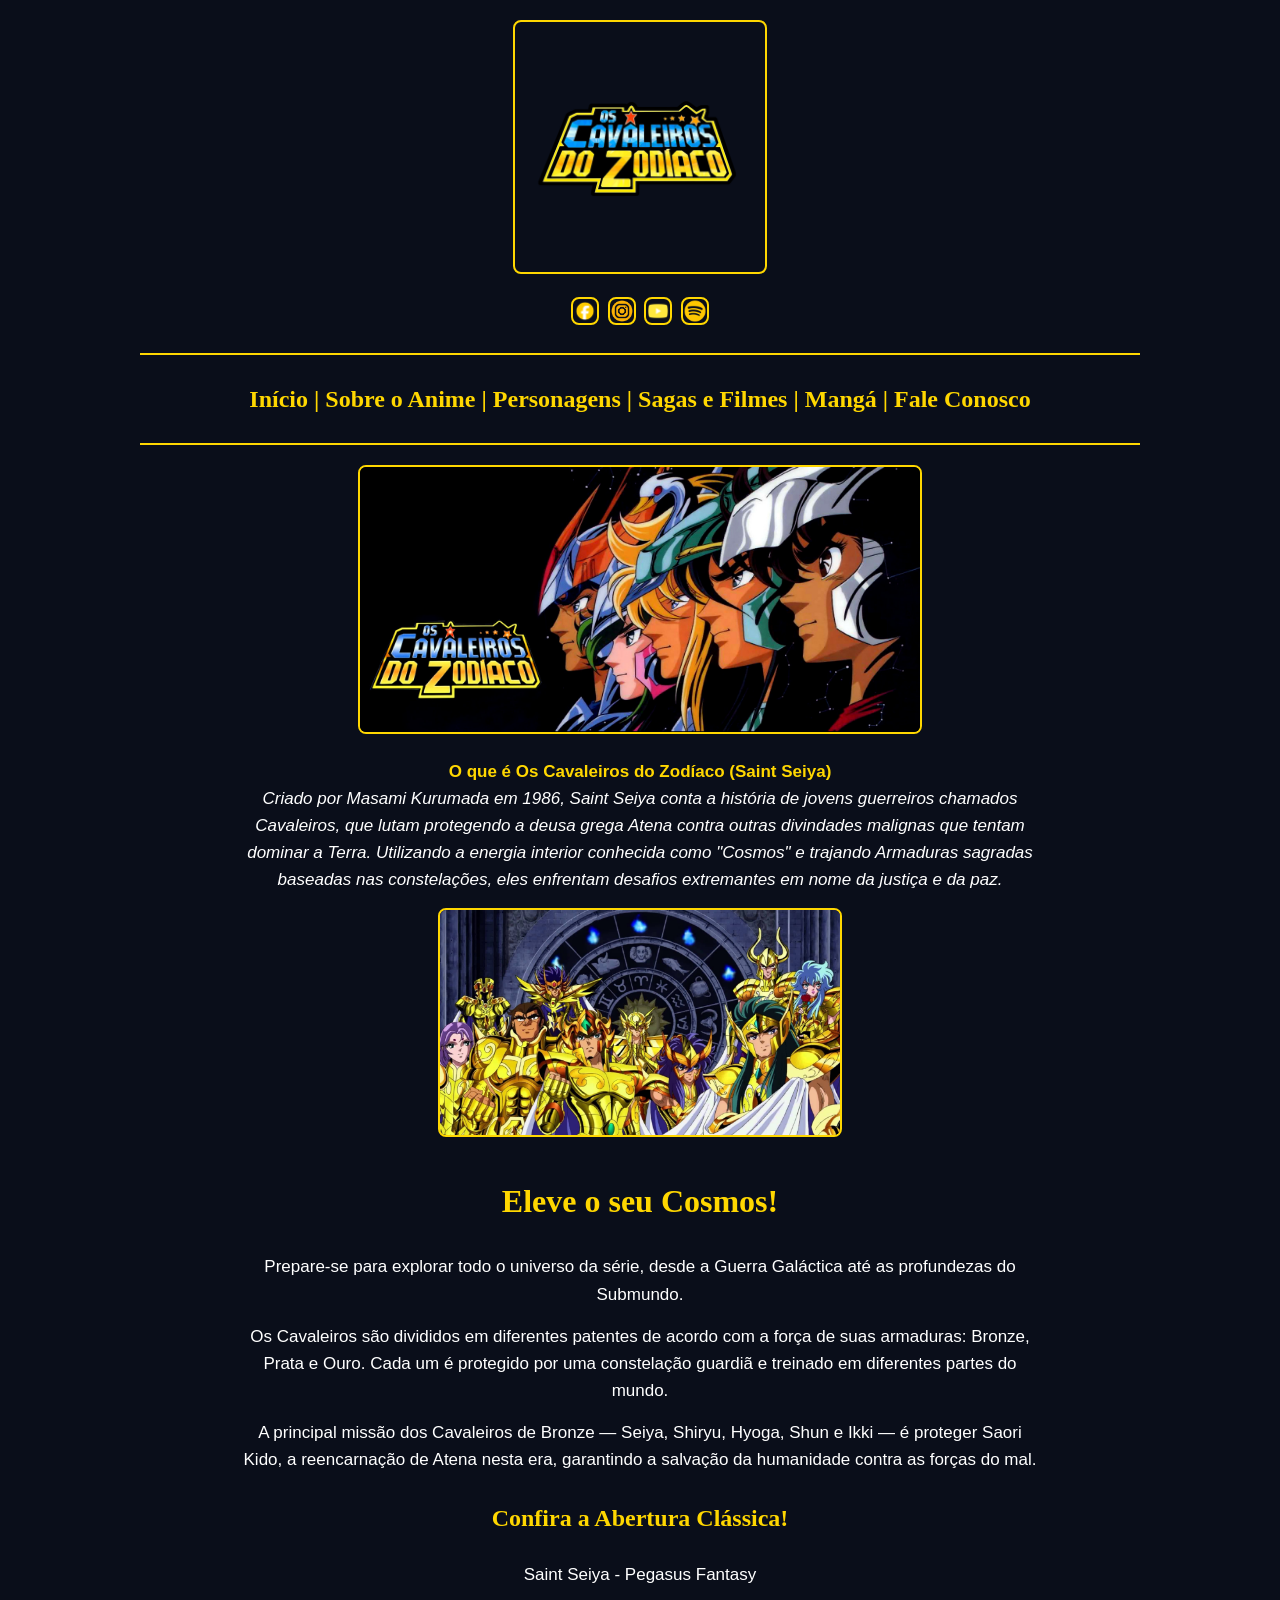
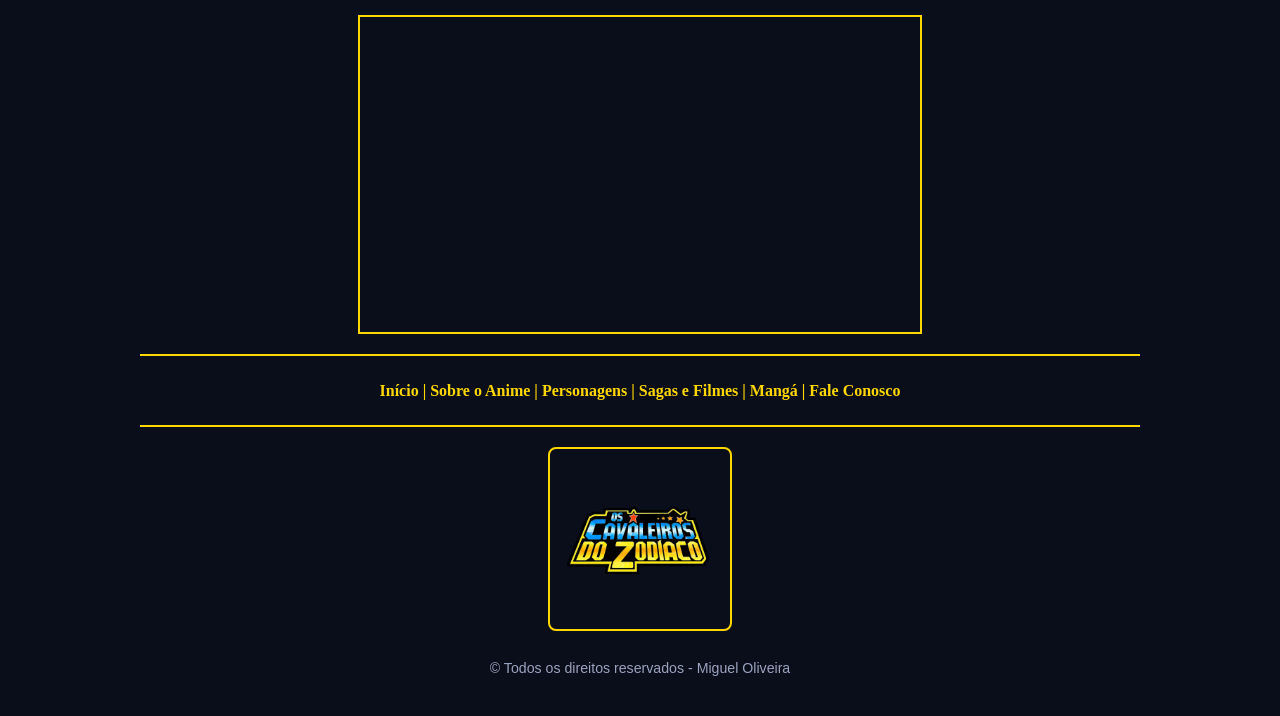
==== index.html @ 059161a7 "Primeiro Commit do Projeto UC" ====
<!DOCTYPE html>
<html lang="pt-br">

<head>
    <title>Os Cavaleiros do Zodíaco - Portal Oficial</title>
    <meta charset="UTF-8" />
    <meta name="viewport" content="width=device-width, initial-scale=1" />
    <link rel="stylesheet" href="./css/style.css" />
</head>

<body bgcolor="#0a0e1a" text="#ffffff" link="#ffd700" vlink="#ffaa00" alink="#ffffff">

    <!-- Cabeçalho do sistema -->
    <p align="center">
        <a href="./index.html">
            <img src="./img/logo_cdz.webp" width="250" alt="Logomarca Os Cavaleiros do Zodíaco"
                title="Logomarca Os Cavaleiros do Zodíaco" />
        </a>
    </p>
    
    <!-- Redes Sociais do Fansite/Anime -->
    <p align="center">
        <a href="https://www.facebook.com/CavaleirosOficial/" target="_blank">
            <img src="./img/icon_facebook.png" width="24" alt="Facebook" title="Facebook" hspace="2" />
        </a>
        <a href="https://www.instagram.com/cdzdozodiaco/" target="_blank">
            <img src="./img/icon_instagram.png" width="24" alt="Instagram" title="Instagram" hspace="2" />
        </a>
        <a href="https://youtu.be/Nds9oPVLATc?si=Tyj_J-yz6NotWlIQ" target="_blank">
            <img src="./img/icon_youtube.png" width="24" alt="Youtube" title="Youtube" hspace="2" />
        </a>
        <a href="https://open.spotify.com/playlist/7ErWVzX0GpHJE0GHWWP52S" target="_blank">
            <img src="./img/icon_spotify.png" width="24" alt="Spotify" title="Spotify" hspace="2" />
        </a>
    </p>
    <hr color="#ffd700" />

    <!-- Menu do sistema -->
    <h3 align="center">
        <a href="./index.html">Início</a> |
        <a href="./pages/sobre.html">Sobre o Anime</a> |
        <a href="./pages/personagens.html">Personagens</a> |
        <a href="./pages/sagas.html">Sagas e Filmes</a> |
        <a href="./pages/manga.html">Mangá</a> |
        <a href="./pages/contato.html">Fale Conosco</a>
    </h3>
    <hr color="#ffd700" />

    <!-- Banner Principal -->
    <p align="center">
        <img src="./img/banner_cavaleiros.jpg" width="70%" height="auto" alt="Banner Cavaleiros de Bronze"
            title="Os Cavaleiros de Atena" />
    </p>

    <!-- Apresentação Principal -->
    <p align="center">
        <font color="#ffd700"><strong>O que é Os Cavaleiros do Zodíaco (Saint Seiya)</strong></font>
        <br />
        <em>
            Criado por Masami Kurumada em 1986, Saint Seiya conta a história de jovens guerreiros chamados Cavaleiros, 
            que lutam protegendo a deusa grega Atena contra outras divindades malignas que tentam dominar a Terra. 
            Utilizando a energia interior conhecida como "Cosmos" e trajando Armaduras sagradas baseadas nas constelações, 
            eles enfrentam desafios extremantes em nome da justiça e da paz.
        </em>
    </p>

    <p align="center">
        <img src="./img/card_cavaleiros.jpg" width="50%" height="auto" alt="Banner Cavaleiros de Ouro"
            title="Os 12 Cavaleiros de Ouro" border="2" />
    </p>

    <h2 align="center"><font color="#ffd700">Eleve o seu Cosmos!</font></h2>
    <p align="center">
        Prepare-se para explorar todo o universo da série, desde a Guerra Galáctica até as profundezas do Submundo.
    </p>
    <p align="center">
        Os Cavaleiros são divididos em diferentes patentes de acordo com a força de suas armaduras: Bronze, Prata e Ouro. 
        Cada um é protegido por uma constelação guardiã e treinado em diferentes partes do mundo.
    </p>
    <p align="center">
        A principal missão dos Cavaleiros de Bronze — Seiya, Shiryu, Hyoga, Shun e Ikki — é proteger Saori Kido, a reencarnação de Atena nesta era, garantindo a salvação da humanidade contra as forças do mal.
    </p>

    <!-- Vídeo Abertura clássica -->
    <h3 align="center"><font color="#ffd700">Confira a Abertura Clássica!</font></h3>
    <p align="center">
        Saint Seiya - Pegasus Fantasy
        <br /><br />
        <iframe width="560" height="315" src="https://www.youtube.com/embed/Nds9oPVLATc?si=rJUjo8KPymrvxfhX" title="YouTube video player" frameborder="0" allow="accelerometer; autoplay; clipboard-write; encrypted-media; gyroscope; picture-in-picture; web-share" referrerpolicy="strict-origin-when-cross-origin" allowfullscreen></iframe>

    <hr color="#ffd700" />
    <!-- Rodapé de Navegação -->
    <h4 align="center">
        <a href="./index.html">Início</a> |
        <a href="./pages/sobre.html">Sobre o Anime</a> |
        <a href="./pages/personagens.html">Personagens</a> |
        <a href="./pages/sagas.html">Sagas e Filmes</a> |
        <a href="./pages/manga.html">Mangá</a> |
        <a href="./pages/contato.html">Fale Conosco</a>
    </h4>
    <hr color="#ffd700" />

    <p align="center">
        <img src="./img/logo_cdz.webp" width="180" alt="Logomarca Os Cavaleiros do Zodíaco" title="Logomarca Os Cavaleiros do Zodíaco" />
    </p>

    <p align="center">
        <small>© Todos os direitos reservados - Miguel Oliveira</small>
    </p>
</body>

</html>
---- css/style.css ----
/* ===== Os Cavaleiros do Zodíaco - CSS simples ===== */

/* Corpo da página */
body {
    background-color: #0a0e1a;
    color: #ffffff;
    font-family: Arial, Helvetica, sans-serif;
    font-size: 17px;
    line-height: 1.6;
    max-width: 1000px;
    margin: 0 auto;
    padding: 20px;
}

/* Títulos */
h2, h3, h4 {
    font-family: Georgia, "Times New Roman", serif;
    color: #ffd700;
}

h2 {
    font-size: 32px;
    margin-top: 30px;
}

h3 {
    font-size: 24px;
    margin-top: 25px;
}

h4 {
    font-size: 16px;
}

/* Textos */
p {
    max-width: 800px;
    margin: 0 auto 15px auto;
}

/* Links e menu */
a {
    color: #ffd700;
    text-decoration: none;
}

a:visited {
    color: #ffaa00;
}

a:hover {
    color: #ffffff;
    text-decoration: underline;
}

/* Linhas divisórias */
hr {
    border: 0;
    border-top: 2px solid #ffd700;
    margin: 20px 0;
}

/* Imagens */
img {
    max-width: 100%;
    height: auto;
}

/* Imagens de conteúdo ganham borda dourada */
p img[width] {
    border: 2px solid #ffd700;
    border-radius: 8px;
}

/* Vídeo */
iframe {
    display: block;
    max-width: 100%;
    margin: 0 auto 20px auto;
    border: 2px solid #ffd700;
}

/* Tabelas */
table {
    border-collapse: collapse;
    margin: 20px auto;
    max-width: 100%;
    background-color: #161f36;
}

th {
    background-color: #ffd700;
    color: #0a0e1a;
    padding: 10px;
}

td {
    border: 1px solid #ffd700;
    padding: 10px;
}

tr:hover td {
    background-color: #1f2b4d;
}

/* Formulário */
input, select, textarea {
    background-color: #0a0e1a;
    color: #ffffff;
    border: 1px solid #ffd700;
    border-radius: 4px;
    padding: 6px;
    font-size: 16px;
}

input[type="submit"] {
    background-color: #ffd700;
    color: #0a0e1a;
    font-weight: bold;
    cursor: pointer;
}

input[type="reset"] {
    cursor: pointer;
}

input[type="submit"]:hover {
    background-color: #ffffff;
}

/* Rodapé */
small {
    color: #9aa3bf;
}
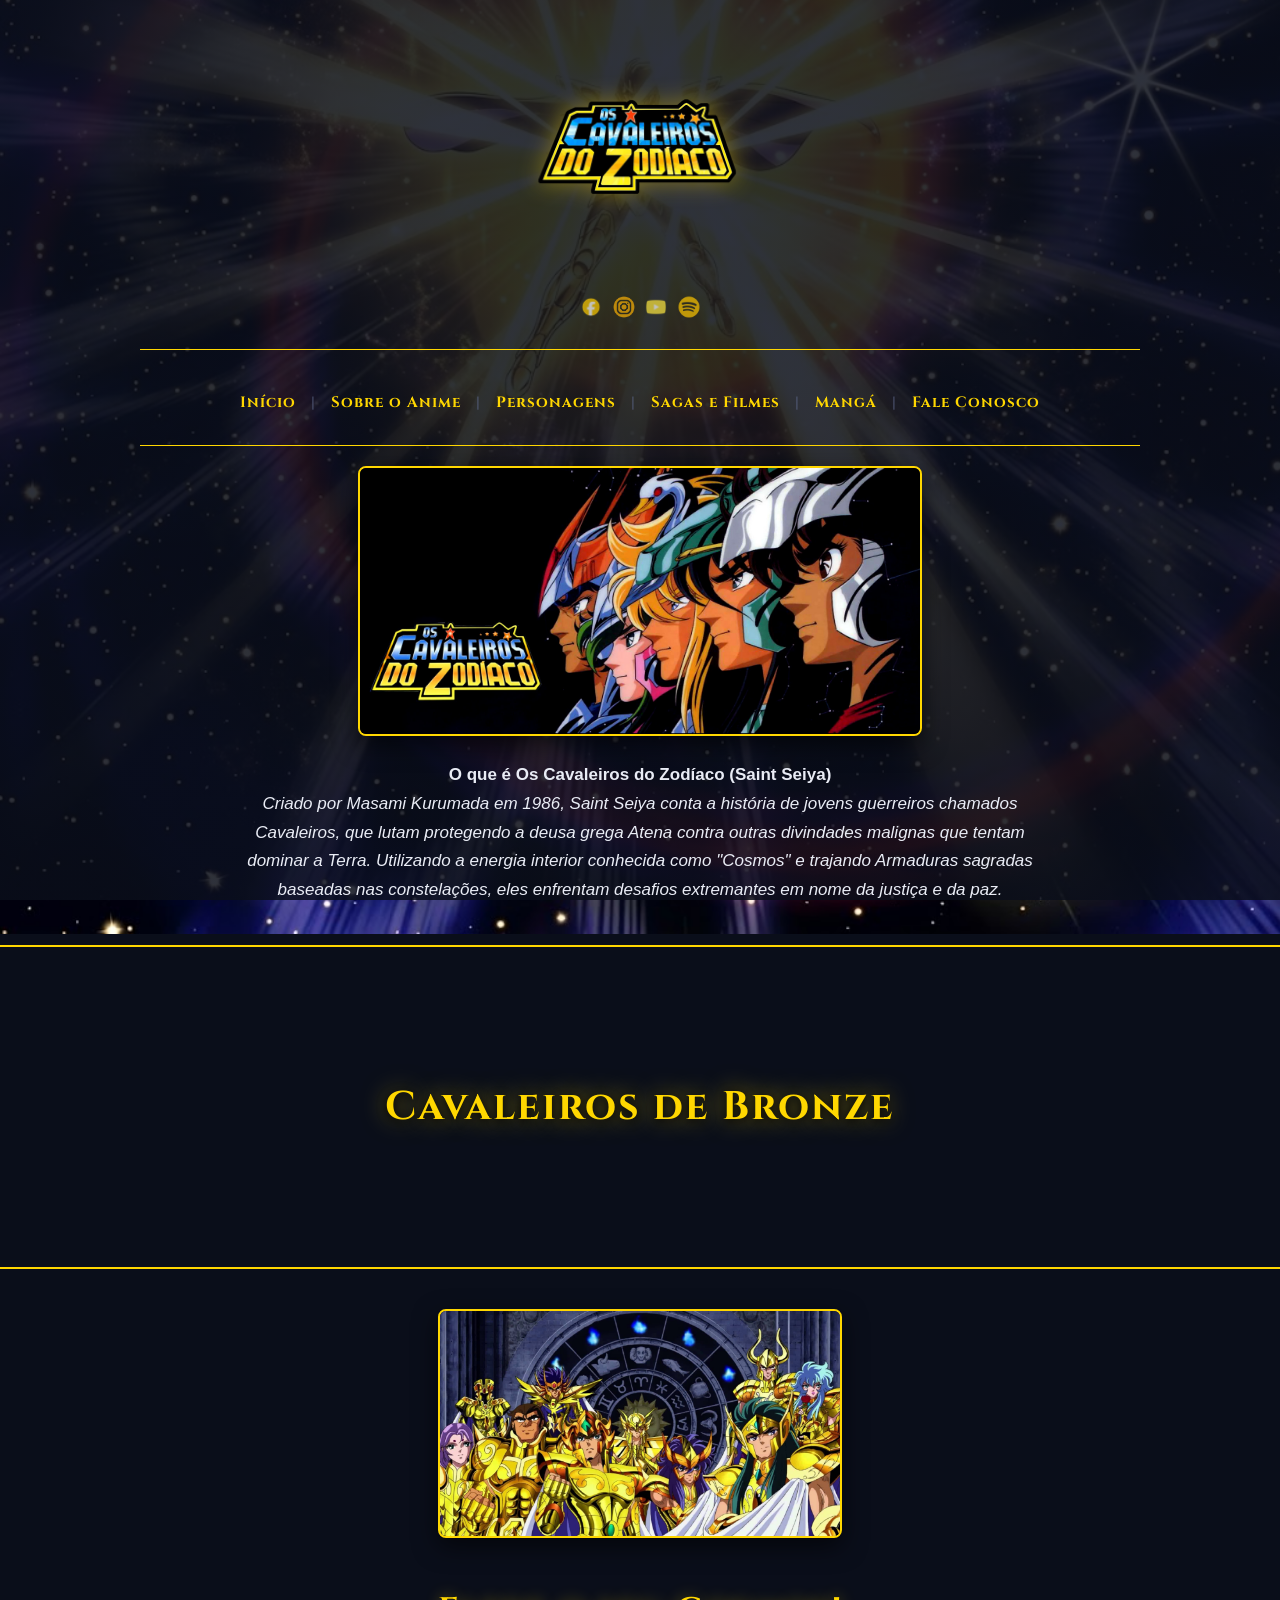
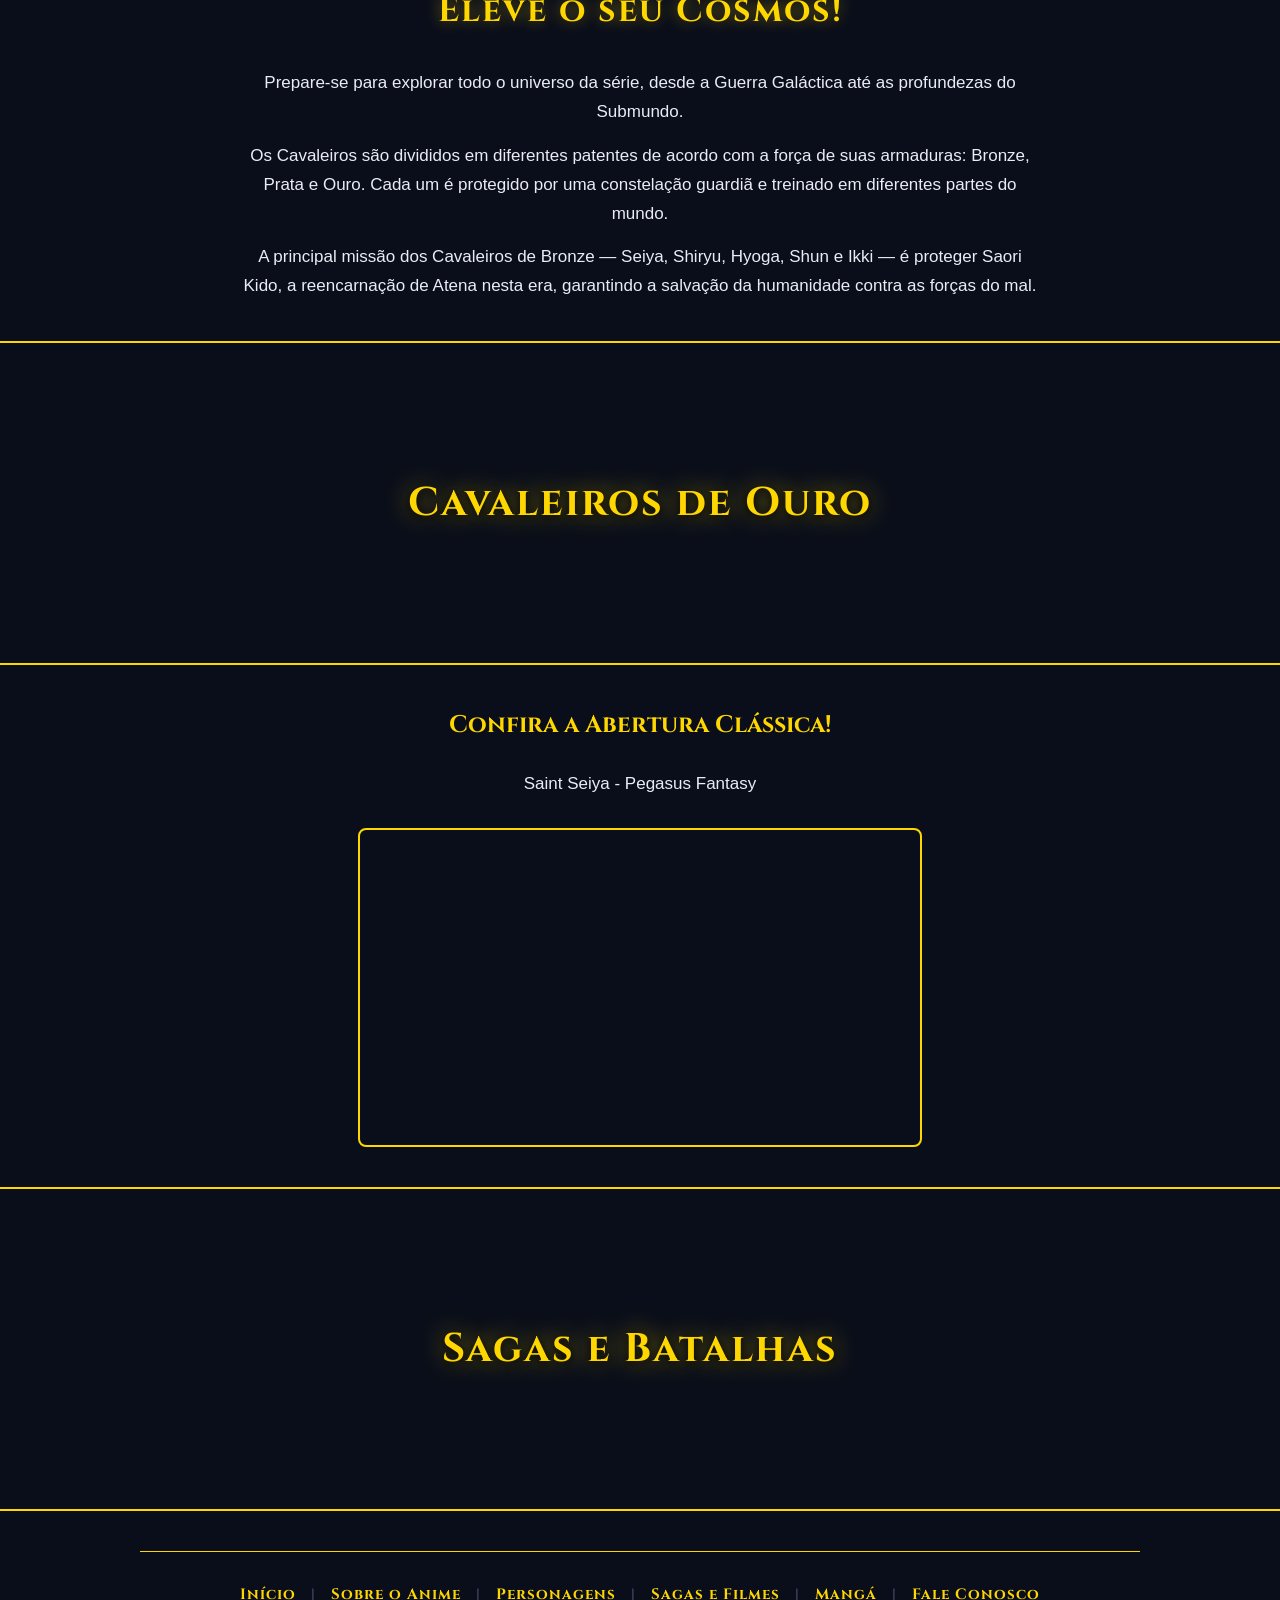
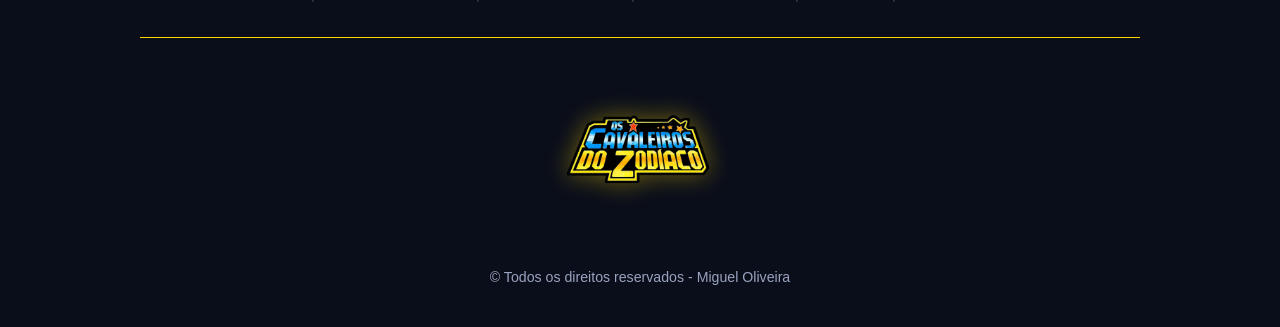
==== commit 75277b18: "Coloquei o efeito Parallax na página inicial" ====
--- a/index.html
+++ b/index.html
@@ -8,10 +8,10 @@
     <link rel="stylesheet" href="./css/style.css" />
 </head>
 
-<body bgcolor="#0a0e1a" text="#ffffff" link="#ffd700" vlink="#ffaa00" alink="#ffffff">
+<body class="inicio" bgcolor="#0a0e1a" text="#ffffff" link="#ffd700" vlink="#ffaa00" alink="#ffffff">
 
     <!-- Cabeçalho do sistema -->
-    <p align="center">
+    <p>
         <a href="./index.html">
             <img src="./img/logo_cdz.webp" width="250" alt="Logomarca Os Cavaleiros do Zodíaco"
                 title="Logomarca Os Cavaleiros do Zodíaco" />
@@ -19,7 +19,7 @@
     </p>
     
     <!-- Redes Sociais do Fansite/Anime -->
-    <p align="center">
+    <p>
         <a href="https://www.facebook.com/CavaleirosOficial/" target="_blank">
             <img src="./img/icon_facebook.png" width="24" alt="Facebook" title="Facebook" hspace="2" />
         </a>
@@ -36,7 +36,7 @@
     <hr color="#ffd700" />
 
     <!-- Menu do sistema -->
-    <h3 align="center">
+    <h3 class="menu">
         <a href="./index.html">Início</a> |
         <a href="./pages/sobre.html">Sobre o Anime</a> |
         <a href="./pages/personagens.html">Personagens</a> |
@@ -47,13 +47,13 @@
     <hr color="#ffd700" />
 
     <!-- Banner Principal -->
-    <p align="center">
+    <p>
         <img src="./img/banner_cavaleiros.jpg" width="70%" height="auto" alt="Banner Cavaleiros de Bronze"
             title="Os Cavaleiros de Atena" />
     </p>
 
     <!-- Apresentação Principal -->
-    <p align="center">
+    <p>
         <font color="#ffd700"><strong>O que é Os Cavaleiros do Zodíaco (Saint Seiya)</strong></font>
         <br />
         <em>
@@ -64,33 +64,42 @@
         </em>
     </p>
 
-    <p align="center">
+    <!-- Faixa parallax: Bronze -->
+    <div class="faixa faixa-bronze"><h2>Cavaleiros de Bronze</h2></div>
+
+    <p>
         <img src="./img/card_cavaleiros.jpg" width="50%" height="auto" alt="Banner Cavaleiros de Ouro"
             title="Os 12 Cavaleiros de Ouro" border="2" />
     </p>
 
-    <h2 align="center"><font color="#ffd700">Eleve o seu Cosmos!</font></h2>
-    <p align="center">
+    <h2><font color="#ffd700">Eleve o seu Cosmos!</font></h2>
+    <p>
         Prepare-se para explorar todo o universo da série, desde a Guerra Galáctica até as profundezas do Submundo.
     </p>
-    <p align="center">
+    <p>
         Os Cavaleiros são divididos em diferentes patentes de acordo com a força de suas armaduras: Bronze, Prata e Ouro. 
         Cada um é protegido por uma constelação guardiã e treinado em diferentes partes do mundo.
     </p>
-    <p align="center">
+    <p>
         A principal missão dos Cavaleiros de Bronze — Seiya, Shiryu, Hyoga, Shun e Ikki — é proteger Saori Kido, a reencarnação de Atena nesta era, garantindo a salvação da humanidade contra as forças do mal.
     </p>
 
+    <!-- Faixa parallax: Ouro -->
+    <div class="faixa faixa-ouro"><h2>Cavaleiros de Ouro</h2></div>
+
     <!-- Vídeo Abertura clássica -->
-    <h3 align="center"><font color="#ffd700">Confira a Abertura Clássica!</font></h3>
-    <p align="center">
+    <h3><font color="#ffd700">Confira a Abertura Clássica!</font></h3>
+    <p>
         Saint Seiya - Pegasus Fantasy
         <br /><br />
         <iframe width="560" height="315" src="https://www.youtube.com/embed/Nds9oPVLATc?si=rJUjo8KPymrvxfhX" title="YouTube video player" frameborder="0" allow="accelerometer; autoplay; clipboard-write; encrypted-media; gyroscope; picture-in-picture; web-share" referrerpolicy="strict-origin-when-cross-origin" allowfullscreen></iframe>
 
+    <!-- Faixa parallax: Sagas -->
+    <div class="faixa faixa-sagas"><h2>Sagas e Batalhas</h2></div>
+
     <hr color="#ffd700" />
     <!-- Rodapé de Navegação -->
-    <h4 align="center">
+    <h4 class="menu">
         <a href="./index.html">Início</a> |
         <a href="./pages/sobre.html">Sobre o Anime</a> |
         <a href="./pages/personagens.html">Personagens</a> |
@@ -100,11 +109,11 @@
     </h4>
     <hr color="#ffd700" />
 
-    <p align="center">
+    <p>
         <img src="./img/logo_cdz.webp" width="180" alt="Logomarca Os Cavaleiros do Zodíaco" title="Logomarca Os Cavaleiros do Zodíaco" />
     </p>
 
-    <p align="center">
+    <p>
         <small>© Todos os direitos reservados - Miguel Oliveira</small>
     </p>
 </body>
--- a/css/style.css
+++ b/css/style.css
@@ -1,44 +1,56 @@
-/* ===== Os Cavaleiros do Zodíaco - CSS simples ===== */
-
-/* Corpo da página */
+/* Fonte dos títulos */
+@import url("https://fonts.googleapis.com/css2?family=Cinzel:wght@600;700&display=swap");
+
+/* ---------- Corpo da página ---------- */
 body {
     background-color: #0a0e1a;
-    color: #ffffff;
+    /* brilho dourado suave no topo */
+    background-image: radial-gradient(ellipse at top, rgba(255, 215, 0, 0.12), transparent 60%);
+    background-repeat: no-repeat;
+    color: #e9ecf5;
     font-family: Arial, Helvetica, sans-serif;
     font-size: 17px;
-    line-height: 1.6;
+    line-height: 1.7;
     max-width: 1000px;
     margin: 0 auto;
     padding: 20px;
 }
 
-/* Títulos */
+/* ---------- Títulos (todos centralizados) ---------- */
 h2, h3, h4 {
-    font-family: Georgia, "Times New Roman", serif;
+    font-family: "Cinzel", Georgia, serif;
     color: #ffd700;
+    text-align: center;
 }
 
 h2 {
-    font-size: 32px;
-    margin-top: 30px;
+    font-size: 34px;
+    letter-spacing: 2px;
+    margin-top: 35px;
+    text-shadow: 0 0 15px rgba(255, 215, 0, 0.45);
 }
 
 h3 {
     font-size: 24px;
-    margin-top: 25px;
-}
-
-h4 {
-    font-size: 16px;
-}
-
-/* Textos */
+    margin-top: 30px;
+}
+
+font {
+    color: inherit;
+}
+
+/* ---------- Textos ---------- */
 p {
+    text-align: center;
     max-width: 800px;
     margin: 0 auto 15px auto;
 }
 
-/* Links e menu */
+.justificado {
+    text-align: justify;
+}
+
+/* ---------- Links ---------- */
 a {
     color: #ffd700;
     text-decoration: none;
@@ -50,85 +62,237 @@
 
 a:hover {
     color: #ffffff;
-    text-decoration: underline;
-}
-
-/* Linhas divisórias */
+    text-shadow: 0 0 10px #ffd700;
+}
+
+/* ---------- Menu ---------- */
+.menu {
+    color: #5a6485;             
+    font-size: 15px;
+    letter-spacing: 1px;
+    padding: 10px 0;
+}
+
+.menu a {
+    padding: 0 10px;
+}
+
+/* ---------- Linhas divisórias ---------- */
 hr {
     border: 0;
-    border-top: 2px solid #ffd700;
+    height: 1px;
+    background-color: #ffd700;
     margin: 20px 0;
 }
 
-/* Imagens */
+/* ---------- Imagens ---------- */
 img {
     max-width: 100%;
     height: auto;
 }
 
-/* Imagens de conteúdo ganham borda dourada */
+/* imagens de conteúdo */
 p img[width] {
     border: 2px solid #ffd700;
     border-radius: 8px;
-}
-
-/* Vídeo */
+    box-shadow: 0 8px 25px rgba(0, 0, 0, 0.6);
+}
+
+/* logo e ícones de redes sociais não levam borda */
+a img[alt^="Logomarca"],
+p img[alt^="Logomarca"] {
+    border: 0;
+    box-shadow: none;
+    filter: drop-shadow(0 0 12px rgba(255, 215, 0, 0.4));
+}
+
+a img[alt="Facebook"],
+a img[alt="Instagram"],
+a img[alt="Youtube"],
+a img[alt="Spotify"] {
+    border: 0;
+    box-shadow: none;
+    opacity: 0.7;
+}
+
+a img[alt="Facebook"]:hover,
+a img[alt="Instagram"]:hover,
+a img[alt="Youtube"]:hover,
+a img[alt="Spotify"]:hover {
+    opacity: 1;
+}
+
+/* ---------- Vídeo ---------- */
 iframe {
     display: block;
     max-width: 100%;
     margin: 0 auto 20px auto;
     border: 2px solid #ffd700;
-}
-
-/* Tabelas */
+    border-radius: 8px;
+}
+
+/* ---------- Tabelas  ---------- */
 table {
     border-collapse: collapse;
     margin: 20px auto;
     max-width: 100%;
     background-color: #161f36;
+    text-align: left;
 }
 
 th {
     background-color: #ffd700;
     color: #0a0e1a;
+    font-family: "Cinzel", Georgia, serif;
     padding: 10px;
 }
 
 td {
-    border: 1px solid #ffd700;
+    border: 1px solid rgba(255, 215, 0, 0.5);
     padding: 10px;
 }
 
+/* linhas alternadas e destaque ao passar o mouse */
+tr:nth-child(even) td {
+    background-color: #1a2442;
+}
+
 tr:hover td {
-    background-color: #1f2b4d;
-}
-
-/* Formulário */
+    background-color: #263561;
+}
+
+/* primeira coluna em destaque */
+td:first-child {
+    color: #ffd700;
+    font-weight: bold;
+}
+
+/* ---------- Formulário ---------- */
+form td:first-child {
+    text-align: right;           
+}
+
+td[colspan] {
+    text-align: center;          
+}
+
+form tr:hover td,
+form tr:nth-child(even) td {
+    background-color: #161f36;
+}
+
 input, select, textarea {
     background-color: #0a0e1a;
     color: #ffffff;
     border: 1px solid #ffd700;
     border-radius: 4px;
-    padding: 6px;
+    padding: 8px;
     font-size: 16px;
+}
+
+input:focus, select:focus, textarea:focus {
+    outline: none;
+    box-shadow: 0 0 8px #ffd700;
+}
+
+input[type="submit"],
+input[type="reset"] {
+    padding: 10px 24px;
+    cursor: pointer;
 }
 
 input[type="submit"] {
     background-color: #ffd700;
     color: #0a0e1a;
     font-weight: bold;
-    cursor: pointer;
-}
-
-input[type="reset"] {
-    cursor: pointer;
 }
 
 input[type="submit"]:hover {
     background-color: #ffffff;
 }
 
-/* Rodapé */
+/* ---------- Rodapé ---------- */
 small {
     color: #9aa3bf;
-}+}
+
+/* ---------- Celular ---------- */
+@media (max-width: 700px) {
+    body {
+        font-size: 16px;
+        padding: 10px;
+    }
+
+    .menu a {
+        padding: 0 4px;
+    }
+
+    td, th {
+        padding: 6px;
+        font-size: 14px;
+    }
+}
+
+
+/* Imagem de fundo da página inteira  */
+body.inicio {
+    background-image:
+        linear-gradient(rgba(10, 14, 26, 0.85), rgba(10, 14, 26, 0.85)),
+        url("../img/sobre_cosmos.jpg");
+    background-size: cover;
+    background-position: center;
+    background-attachment: fixed;
+    overflow-x: hidden;
+}
+
+/* Faixas com que ocupam a largura  da tela */
+.faixa {
+    display: flex;
+    align-items: center;
+    justify-content: center;
+    height: 320px;
+    margin: 40px 0 40px calc(50% - 50vw);
+    width: 100vw;
+    border-top: 2px solid #ffd700;
+    border-bottom: 2px solid #ffd700;
+    background-size: cover;
+    background-position: center;
+    background-attachment: fixed;       
+}
+
+.faixa h2 {
+    margin: 0;
+    font-size: 40px;
+    text-shadow: 0 2px 10px #000, 0 0 25px rgba(255, 215, 0, 0.6);
+}
+
+/* Cada faixa usa uma imagem */
+.faixa-bronze {
+    background-image: linear-gradient(rgba(10, 14, 26, 0.35), rgba(10, 14, 26, 0.35)),
+        url("../img/bronze_knights.jpg");
+}
+
+.faixa-ouro {
+    background-image: linear-gradient(rgba(10, 14, 26, 0.35), rgba(10, 14, 26, 0.35)),
+        url("../img/gold_knights.webp");
+}
+
+.faixa-sagas {
+    background-image: linear-gradient(rgba(10, 14, 26, 0.35), rgba(10, 14, 26, 0.35)),
+        url("../img/sagas_classicas.jpg");
+}
+
+@media (max-width: 700px) {
+    body.inicio,
+    .faixa {
+        background-attachment: scroll;
+    }
+
+    .faixa {
+        height: 200px;
+    }
+
+    .faixa h2 {
+        font-size: 26px;
+    }
+}
